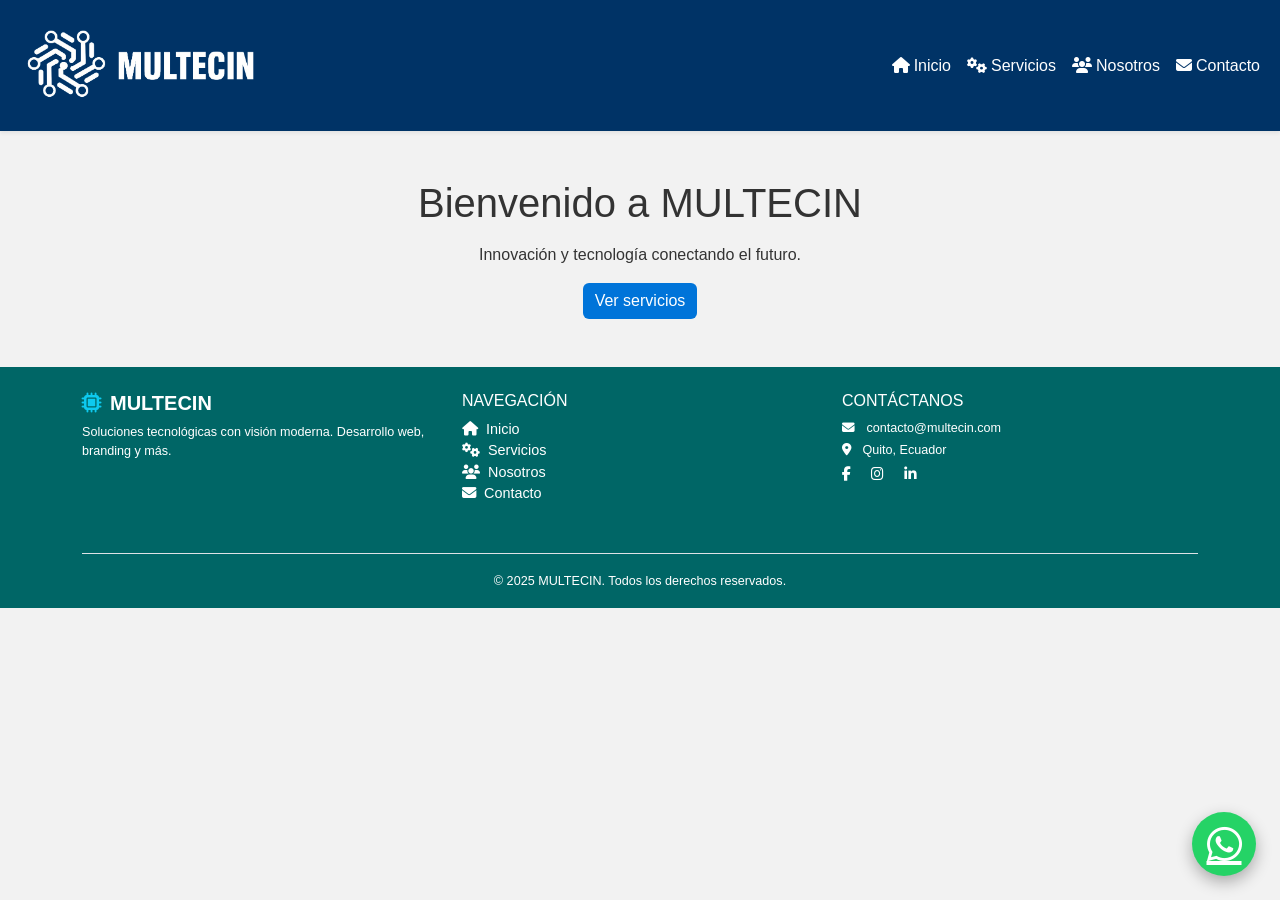
==== index.html @ b6601ba9 "sitio inicial" ====
<!DOCTYPE html>
<html lang="es">
<head>
  <meta charset="UTF-8">
  <meta name="viewport" content="width=device-width, initial-scale=1">
  <title>MULTECIN</title>
  <link href="https://cdn.jsdelivr.net/npm/bootstrap@5.3.0/dist/css/bootstrap.min.css" rel="stylesheet">
  <link rel="stylesheet" href="https://cdnjs.cloudflare.com/ajax/libs/font-awesome/6.5.0/css/all.min.css">
  <link href="css/styles.css" rel="stylesheet">
</head>

<body>

  <div id="navbar"></div>

  <!-- 🔹 Sección Inicio -->
  <section class="text-center py-5">
    <div class="container">
      <h1 class="mb-3">Bienvenido a MULTECIN</h1>
      <p>Innovación y tecnología conectando el futuro.</p>
      <a href="servicios.html" class="btn btn-primary">Ver servicios</a>
    </div>
  </section>
  
 <!-- Botón flotante de WhatsApp -->
  <a href="https://wa.me/593999999999?text=Hola%20MULTECIN,%20quiero%20más%20información" class="whatsapp-float" target="_blank" title="Escríbenos por WhatsApp">
    <i class="fab fa-whatsapp"></i>
  </a>


  <div id="footer"></div>

  <script src="https://cdn.jsdelivr.net/npm/bootstrap@5.3.0/dist/js/bootstrap.bundle.min.js"></script>
  <script src="js/scripts.js"></script>
</body>
</html>
---- css/styles.css ----
/* 🎨 Variables de color */
:root {
  --azul-principal: #0074D9;
  --azul-oscuro: #003366;
  --cian-acento: #00CFFF;
  --gris-claro: #F2F2F2;
  --gris-oscuro: #333333;
  --blanco: #FFFFFF;
  --azul-footer: #000066;
  --verde-footer: #006666;
}

/* 🧱 Estilos generales */
body {
  background-color: var(--gris-claro);
  color: var(--gris-oscuro);
  font-family: 'Segoe UI', Tahoma, Geneva, Verdana, sans-serif;
}

/* 🔹 Navbar */
.navbar {
  background-color: var(--azul-principal);
}

.navbar-brand,
.nav-link {
  color: white !important;
  font-weight: 500;
}

.nav-link:hover {
  color: var(--cian-acento); !important;
}

/* Estilo para el logo en la navbar */
.logo-navbar {
  height: auto;
  width: 256px;
}

/* Estilo para los enlaces */
.navbar .nav-link {
  color: var(--blanco); !important;
  font-weight: 500;
  transition: color 0.3s ease;
}

.navbar .nav-link:hover {
  color: var(--cian-acento) !important; /* cian brillante de tu paleta */
}

/* Fondo y sombra */
.navbar {
  background-color: var(--azul-oscuro); /* azul oscuro MULTECIN */
  box-shadow: 0 2px 6px rgba(0, 0, 0, 0.2);
}

/* 🔘 Botones */
.btn-primary {
  background-color: var(--azul-principal);
  border: none;
  transition: background-color 0.3s ease, color 0.3s ease;
}

.btn-primary:hover {
  background-color: var(--cian-acento);
  color: var(--azul-oscuro);
}

/* 🧾 Formularios */
input.form-control,
textarea.form-control {
  border: 1px solid var(--azul-principal);
  border-radius: 4px;
}

input.form-control:focus,
textarea.form-control:focus {
  box-shadow: 0 0 0 0.2rem rgba(0, 116, 217, 0.25);
  border-color: var(--cian-acento);
}

/* 📦 Secciones */
section {
  padding: 60px 0;
}

section.bg-white {
  background-color: white;
}

/* 🦶 Footer */
footer {
  background-color: var(--verde-footer);
  color: white;
  padding: 20px 0;
  font-size: 0.9rem;
}

footer p {
  margin: 0;
}

/* 📱 Responsive tweaks */
@media (max-width: 768px) {
  .navbar-nav {
    text-align: center;
  }

  section {
    padding: 40px 0;
  }
}

.whatsapp-float {
  position: fixed;
  bottom: 24px;
  right: 24px;
  background-color: #25D366;
  color: white;
  width: 64px;
  height: 64px;
  border-radius: 50%;
  display: flex;
  align-items: center;
  justify-content: center;
  box-shadow: 0 6px 16px rgba(0, 0, 0, 0.3);
  z-index: 1000;
  animation: fadeInUp 0.6s ease-out;
  transition: transform 0.3s ease, background-color 0.3s ease;
}

.whatsapp-float:hover {
  background-color: #1ebe57;
  transform: scale(1.1);
}

.whatsapp-float i {
  font-size: 40px;
}

/* Animación de entrada */
@keyframes fadeInUp {
  from {
    opacity: 0;
    transform: translateY(40px);
  }
  to {
    opacity: 1;
    transform: translateY(0);
  }
}

.whatsapp-svg {
  position: fixed;
  bottom: 24px;
  right: 24px;
  width: 64px;
  height: 64px;
  z-index: 1000;
  animation: bounceIn 0.8s ease;
  transition: transform 0.3s ease;
}

.whatsapp-svg:hover {
  transform: scale(1.1);
}

.whatsapp-icon {
  width: 100%;
  height: 100%;
}

/* Animación de entrada tipo rebote */
@keyframes bounceIn {
  0% {
    transform: scale(0.3);
    opacity: 0;
  }
  50% {
    transform: scale(1.05);
    opacity: 1;
  }
  70% {
    transform: scale(0.9);
  }
  100% {
    transform: scale(1);
  }
}

.logo-container {
  padding: 30px 60px;
}

.logo-container img {
  height: auto;
  width: 256px;
}
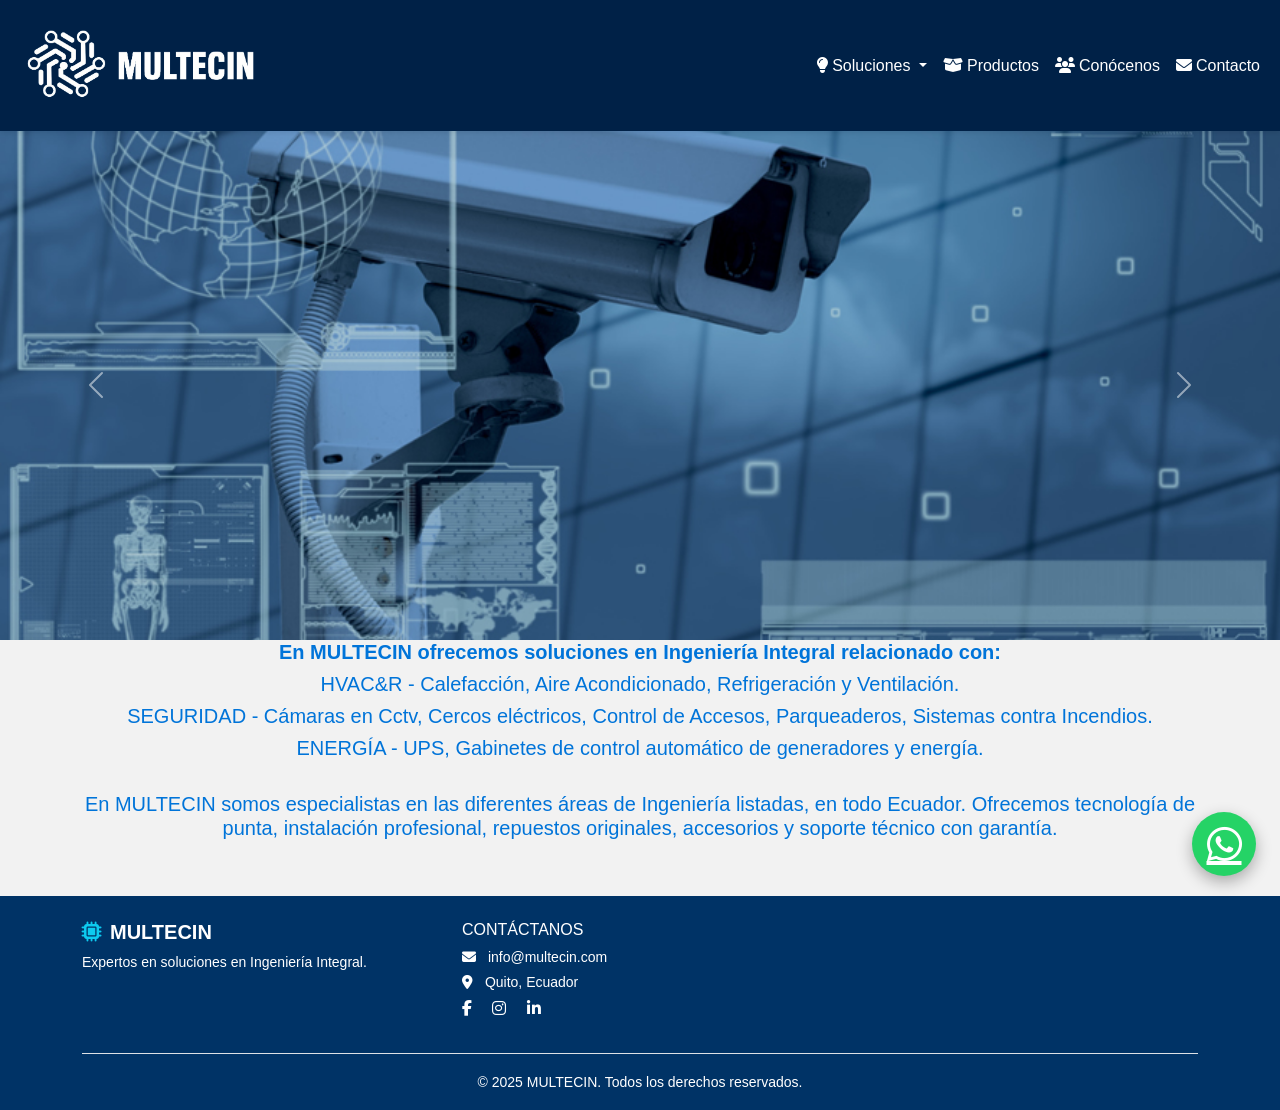
==== commit f9d30c8b: "Update Diseño" ====
--- a/index.html
+++ b/index.html
@@ -1,5 +1,6 @@
 <!DOCTYPE html>
 <html lang="es">
+
 <head>
   <meta charset="UTF-8">
   <meta name="viewport" content="width=device-width, initial-scale=1">
@@ -10,20 +11,52 @@
 </head>
 
 <body>
-
   <div id="navbar"></div>
 
   <!-- 🔹 Sección Inicio -->
   <section class="text-center py-5">
+    <!-- 🔄 Carrusel de imágenes -->
+    <div id="carouselMultecin" class="carousel slide" data-bs-ride="carousel">
+      <div class="carousel-inner">
+        <div class="carousel-item active">
+          <img src="assets/img/camara01.jpg" class="d-block w-100" alt="Seguridad Video Vigilancia">
+        </div>
+        <!--
+        <div class="carousel-item">
+          <img src="assets/img/camara02.jpg" class="d-block w-100" alt="Camaras de Seguridad">
+        </div>
+        -->
+        <div class="carousel-item">
+          <img src="assets/img/cerca01.jpg" class="d-block w-100" alt="Cercos Eléctricos">
+        </div>
+        <div class="carousel-item">
+          <img src="assets/img/control01.jpg" class="d-block w-100" alt="Control de Accesos">
+        </div>
+        <div class="carousel-item">
+          <img src="assets/img/aire01.jpg" class="d-block w-100 h-100" alt="Aire Acondicionado">
+        </div>
+      </div>
+      <button class="carousel-control-prev" type="button" data-bs-target="#carouselMultecin" data-bs-slide="prev">
+        <span class="carousel-control-prev-icon"></span>
+      </button>
+      <button class="carousel-control-next" type="button" data-bs-target="#carouselMultecin" data-bs-slide="next">
+        <span class="carousel-control-next-icon"></span>
+      </button>
+    </div>
+
     <div class="container">
-      <h1 class="mb-3">Bienvenido a MULTECIN</h1>
-      <p>Innovación y tecnología conectando el futuro.</p>
-      <a href="servicios.html" class="btn btn-primary">Ver servicios</a>
+      <h5 class="texto-destacado">En MULTECIN ofrecemos soluciones en Ingeniería Integral relacionado con:</h5>
+      <h5 class="texto-normal">HVAC&R - Calefacción, Aire Acondicionado, Refrigeración y Ventilación.</h5>
+      <h5 class="texto-normal">SEGURIDAD - Cámaras en Cctv, Cercos eléctricos, Control de Accesos, Parqueaderos, Sistemas contra Incendios.</h5>
+      <h5 class="texto-normal">ENERGÍA - UPS, Gabinetes de control automático de generadores y energía.</h5>
+      <br>
+      <h5 class="texto-normal">En MULTECIN somos especialistas en las diferentes áreas de Ingeniería listadas, en todo Ecuador. Ofrecemos tecnología de punta, instalación profesional, repuestos originales, accesorios y soporte técnico con garantía.</h5>
     </div>
   </section>
-  
- <!-- Botón flotante de WhatsApp -->
-  <a href="https://wa.me/593999999999?text=Hola%20MULTECIN,%20quiero%20más%20información" class="whatsapp-float" target="_blank" title="Escríbenos por WhatsApp">
+
+  <!-- Botón flotante de WhatsApp -->
+  <a href="https://api.whatsapp.com/send?phone=593987114180&amp;text=Hola%20me%20ayuda%20con…" class="whatsapp-float"
+    target="_blank" title="Escríbenos por WhatsApp">
     <i class="fab fa-whatsapp"></i>
   </a>
 
@@ -33,4 +66,5 @@
   <script src="https://cdn.jsdelivr.net/npm/bootstrap@5.3.0/dist/js/bootstrap.bundle.min.js"></script>
   <script src="js/scripts.js"></script>
 </body>
-</html>
+
+</html>
--- a/css/styles.css
+++ b/css/styles.css
@@ -1,6 +1,7 @@
 /* 🎨 Variables de color */
 :root {
   --azul-principal: #0074D9;
+  --azul-claro: #56a9fc;
   --azul-oscuro: #003366;
   --cian-acento: #00CFFF;
   --gris-claro: #F2F2F2;
@@ -15,13 +16,10 @@
   background-color: var(--gris-claro);
   color: var(--gris-oscuro);
   font-family: 'Segoe UI', Tahoma, Geneva, Verdana, sans-serif;
+  padding-top: 82px; /* Espacio para la navbar fija */
 }
 
 /* 🔹 Navbar */
-.navbar {
-  background-color: var(--azul-principal);
-}
-
 .navbar-brand,
 .nav-link {
   color: white !important;
@@ -29,7 +27,7 @@
 }
 
 .nav-link:hover {
-  color: var(--cian-acento); !important;
+  color: var(--cian-acento) !important;
 }
 
 /* Estilo para el logo en la navbar */
@@ -40,7 +38,7 @@
 
 /* Estilo para los enlaces */
 .navbar .nav-link {
-  color: var(--blanco); !important;
+  color: var(--blanco) !important;
   font-weight: 500;
   transition: color 0.3s ease;
 }
@@ -91,10 +89,13 @@
 
 /* 🦶 Footer */
 footer {
-  background-color: var(--verde-footer);
+  /*background-color: var(--verde-footer);*/
+  background-color: var(--azul-oscuro); /* azul oscuro MULTECIN */
+  /*
   color: white;
   padding: 20px 0;
   font-size: 0.9rem;
+  */
 }
 
 footer p {
@@ -197,3 +198,30 @@
   height: auto;
   width: 256px;
 }
+
+/* 🖱️ Activar dropdown al pasar el mouse */
+.nav-item.dropdown:hover .dropdown-menu {
+  display: block;
+  margin-top: 0;
+}
+
+/* Control imagen carrusel */
+.carousel-item img {
+  max-height: 510px;
+  object-fit: cover;
+}
+
+/*Textos destacados y normales */
+.texto-destacado {
+  color: var(--azul-principal);
+  font-weight: bold;
+}
+
+.texto-normal {
+  color: var(--azul-principal);
+}
+
+.texto-arriba {
+  color: var(--azul-oscuro);
+}
+
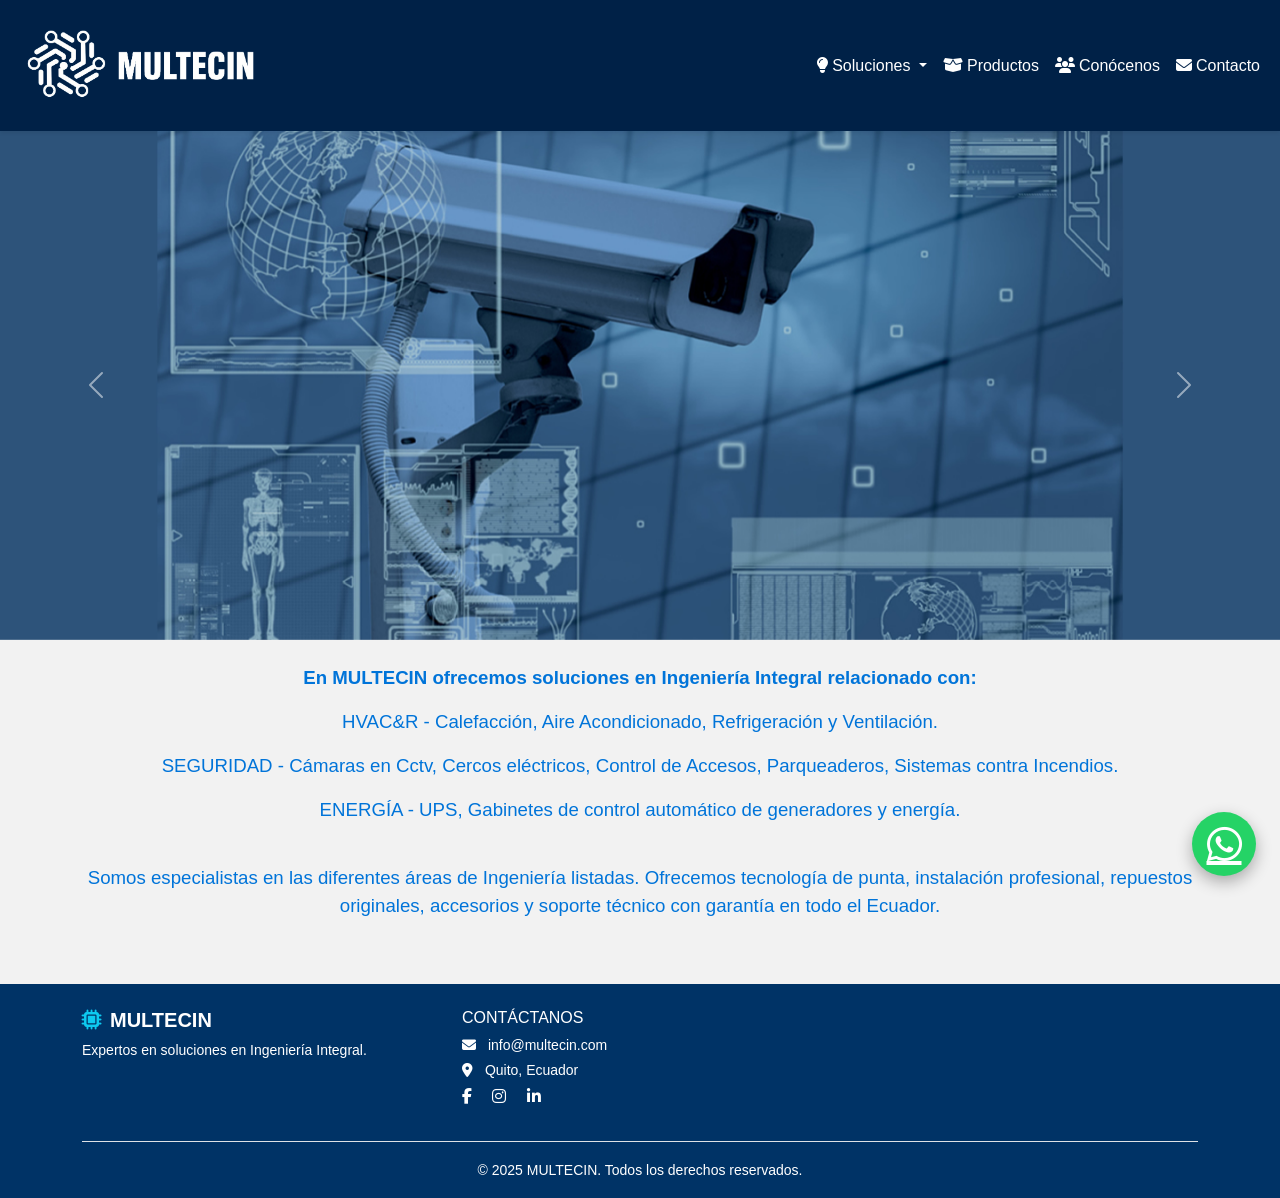
==== commit 43b365a8: "Arreglo Imagenes" ====
--- a/index.html
+++ b/index.html
@@ -4,7 +4,7 @@
 <head>
   <meta charset="UTF-8">
   <meta name="viewport" content="width=device-width, initial-scale=1">
-  <title>MULTECIN</title>
+  <title>MULTECIN - Soluciones en Ingeniería Integral</title>
   <link href="https://cdn.jsdelivr.net/npm/bootstrap@5.3.0/dist/css/bootstrap.min.css" rel="stylesheet">
   <link rel="stylesheet" href="https://cdnjs.cloudflare.com/ajax/libs/font-awesome/6.5.0/css/all.min.css">
   <link href="css/styles.css" rel="stylesheet">
@@ -45,12 +45,13 @@
     </div>
 
     <div class="container">
-      <h5 class="texto-destacado">En MULTECIN ofrecemos soluciones en Ingeniería Integral relacionado con:</h5>
-      <h5 class="texto-normal">HVAC&R - Calefacción, Aire Acondicionado, Refrigeración y Ventilación.</h5>
-      <h5 class="texto-normal">SEGURIDAD - Cámaras en Cctv, Cercos eléctricos, Control de Accesos, Parqueaderos, Sistemas contra Incendios.</h5>
-      <h5 class="texto-normal">ENERGÍA - UPS, Gabinetes de control automático de generadores y energía.</h5>
       <br>
-      <h5 class="texto-normal">En MULTECIN somos especialistas en las diferentes áreas de Ingeniería listadas, en todo Ecuador. Ofrecemos tecnología de punta, instalación profesional, repuestos originales, accesorios y soporte técnico con garantía.</h5>
+      <p class="texto-destacado">En MULTECIN ofrecemos soluciones en Ingeniería Integral relacionado con:</p>
+      <p class="texto-normal">HVAC&R - Calefacción, Aire Acondicionado, Refrigeración y Ventilación.</p>
+      <p class="texto-normal">SEGURIDAD - Cámaras en Cctv, Cercos eléctricos, Control de Accesos, Parqueaderos, Sistemas contra Incendios.</p>
+      <p class="texto-normal">ENERGÍA - UPS, Gabinetes de control automático de generadores y energía.</p>
+      <br>
+      <p class="texto-normal">Somos especialistas en las diferentes áreas de Ingeniería listadas. Ofrecemos tecnología de punta, instalación profesional, repuestos originales, accesorios y soporte técnico con garantía en todo el Ecuador.</p>
     </div>
   </section>
 
--- a/css/styles.css
+++ b/css/styles.css
@@ -215,10 +215,12 @@
 .texto-destacado {
   color: var(--azul-principal);
   font-weight: bold;
+  font-size: 14pt;
 }
 
 .texto-normal {
   color: var(--azul-principal);
+  font-size: 14pt;
 }
 
 .texto-arriba {
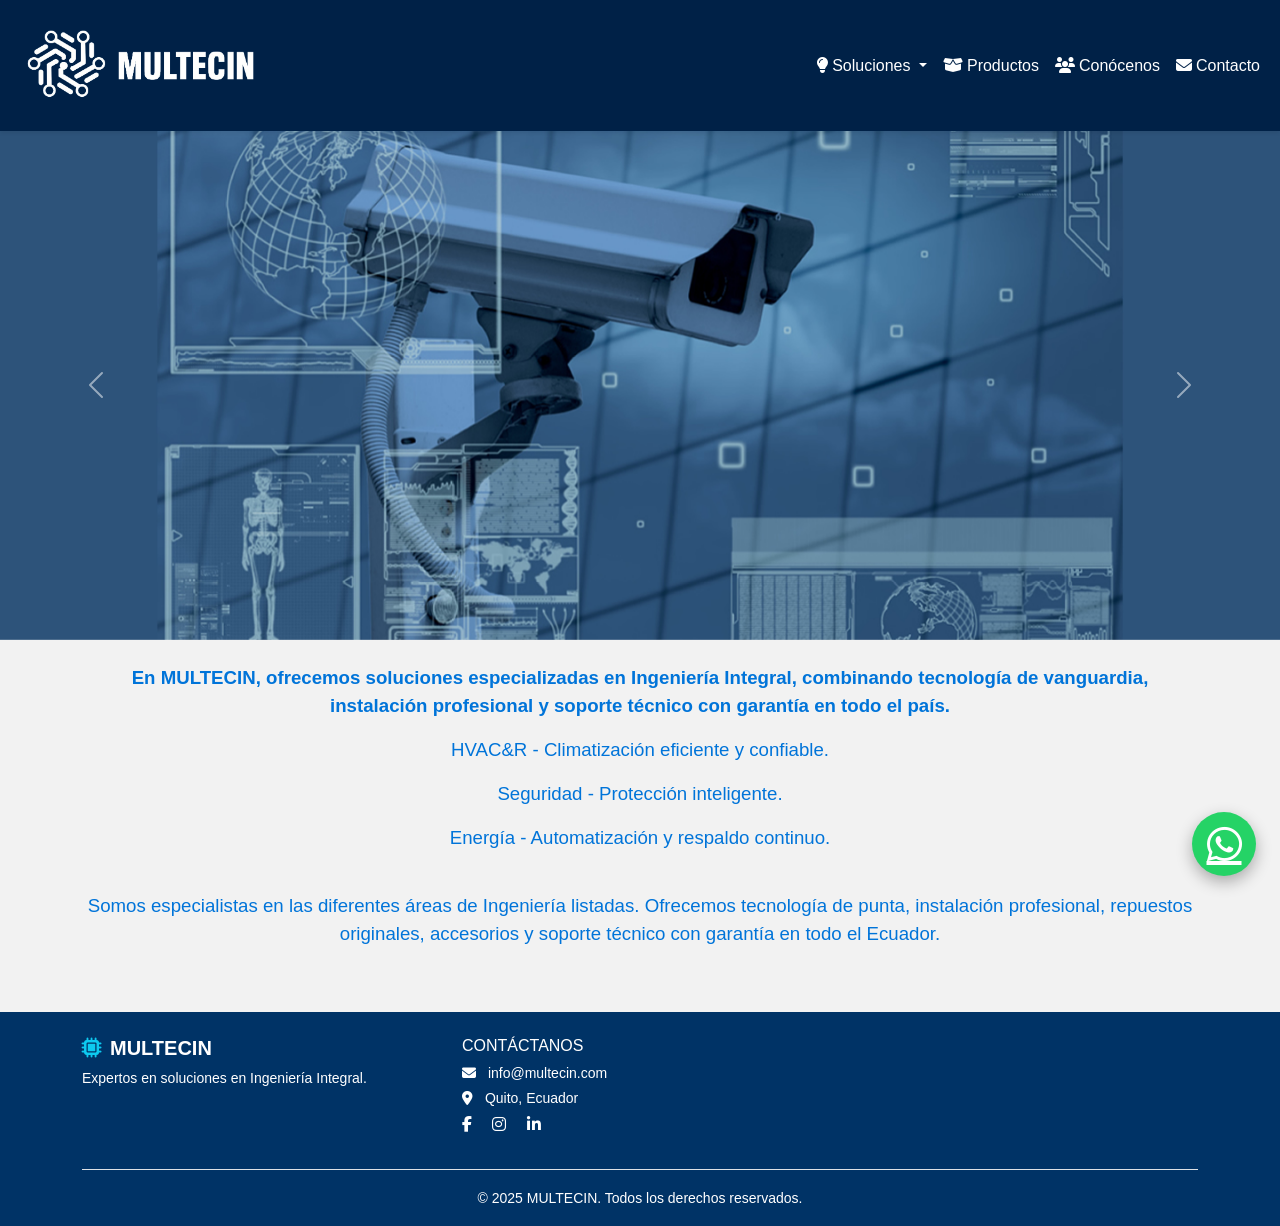
==== commit e7e17371: "Texto presentacion" ====
--- a/index.html
+++ b/index.html
@@ -46,10 +46,10 @@
 
     <div class="container">
       <br>
-      <p class="texto-destacado">En MULTECIN ofrecemos soluciones en Ingeniería Integral relacionado con:</p>
-      <p class="texto-normal">HVAC&R - Calefacción, Aire Acondicionado, Refrigeración y Ventilación.</p>
-      <p class="texto-normal">SEGURIDAD - Cámaras en Cctv, Cercos eléctricos, Control de Accesos, Parqueaderos, Sistemas contra Incendios.</p>
-      <p class="texto-normal">ENERGÍA - UPS, Gabinetes de control automático de generadores y energía.</p>
+      <p class="texto-destacado">En MULTECIN, ofrecemos soluciones especializadas en Ingeniería Integral, combinando tecnología de vanguardia, instalación profesional y soporte técnico con garantía en todo el país.</p>
+      <p class="texto-normal">HVAC&R - Climatización eficiente y confiable.</p>
+      <p class="texto-normal">Seguridad - Protección inteligente.</p>
+      <p class="texto-normal">Energía - Automatización y respaldo continuo.</p>
       <br>
       <p class="texto-normal">Somos especialistas en las diferentes áreas de Ingeniería listadas. Ofrecemos tecnología de punta, instalación profesional, repuestos originales, accesorios y soporte técnico con garantía en todo el Ecuador.</p>
     </div>
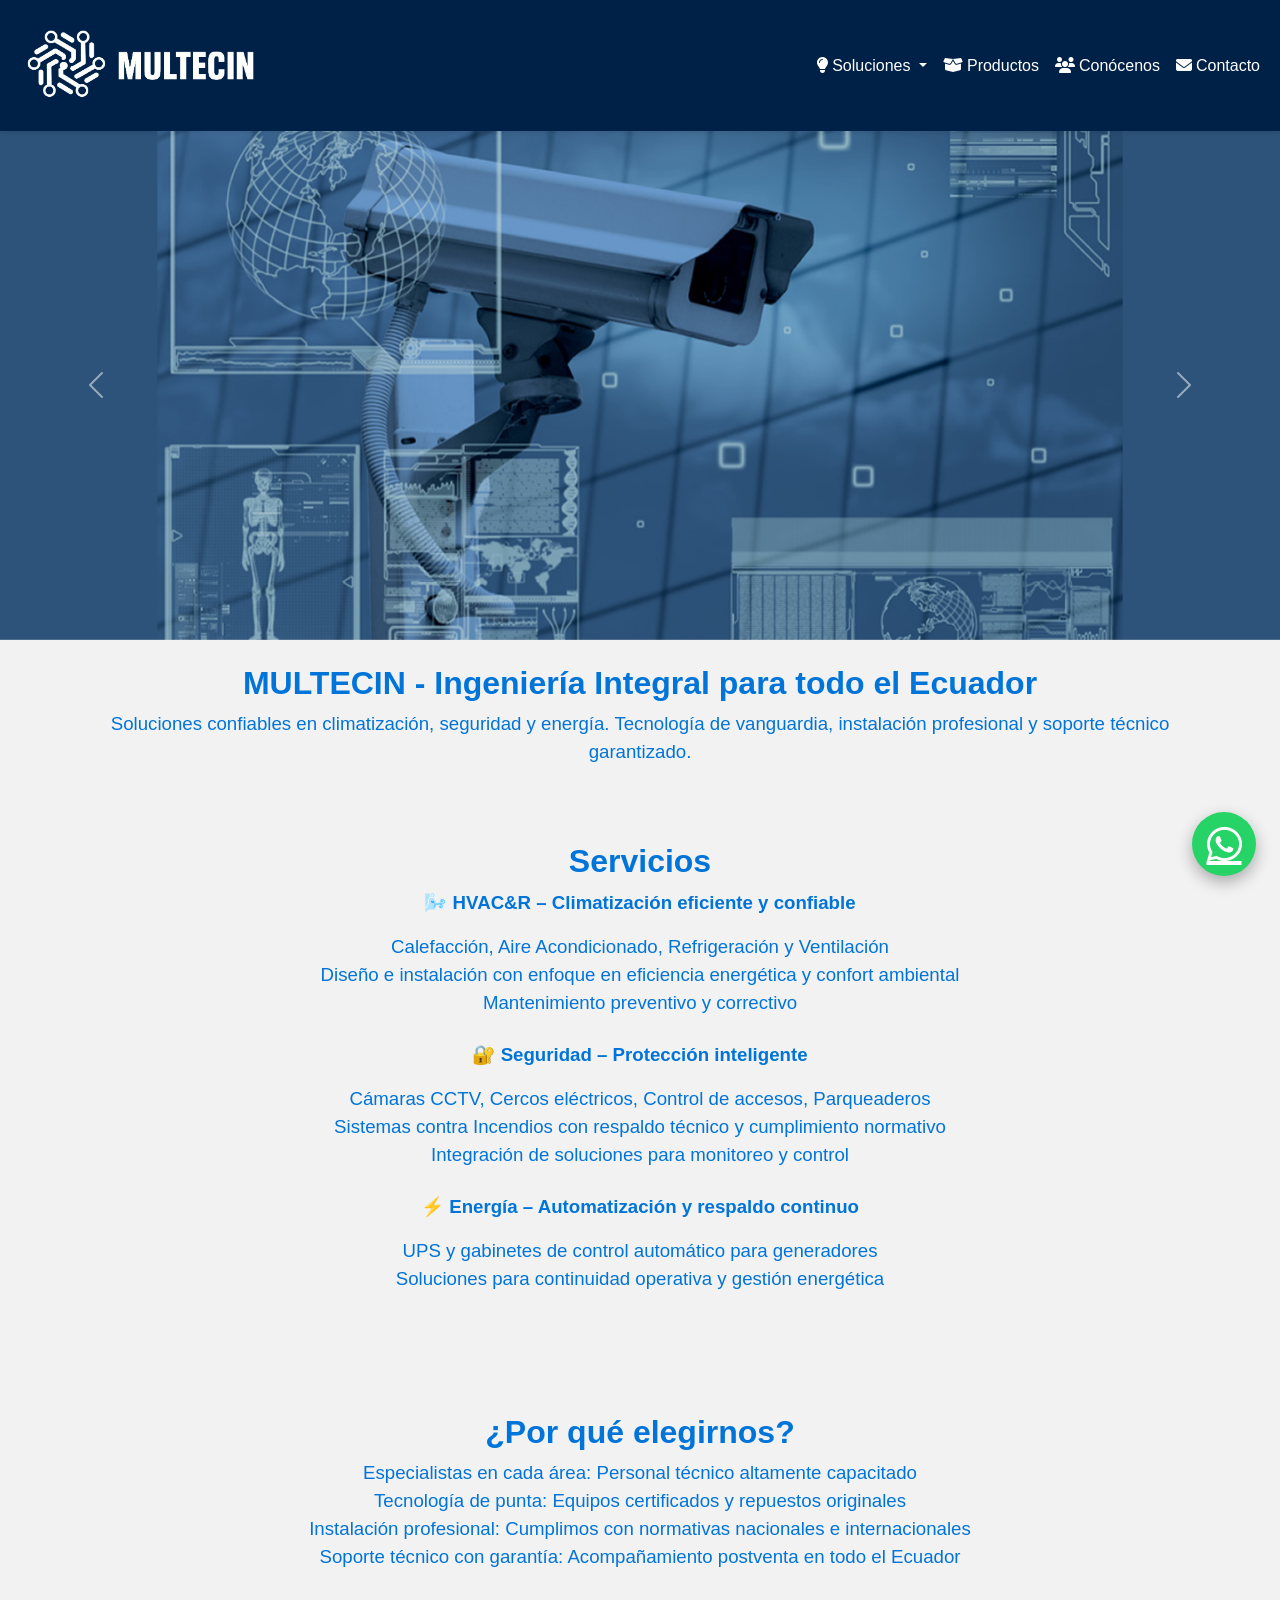
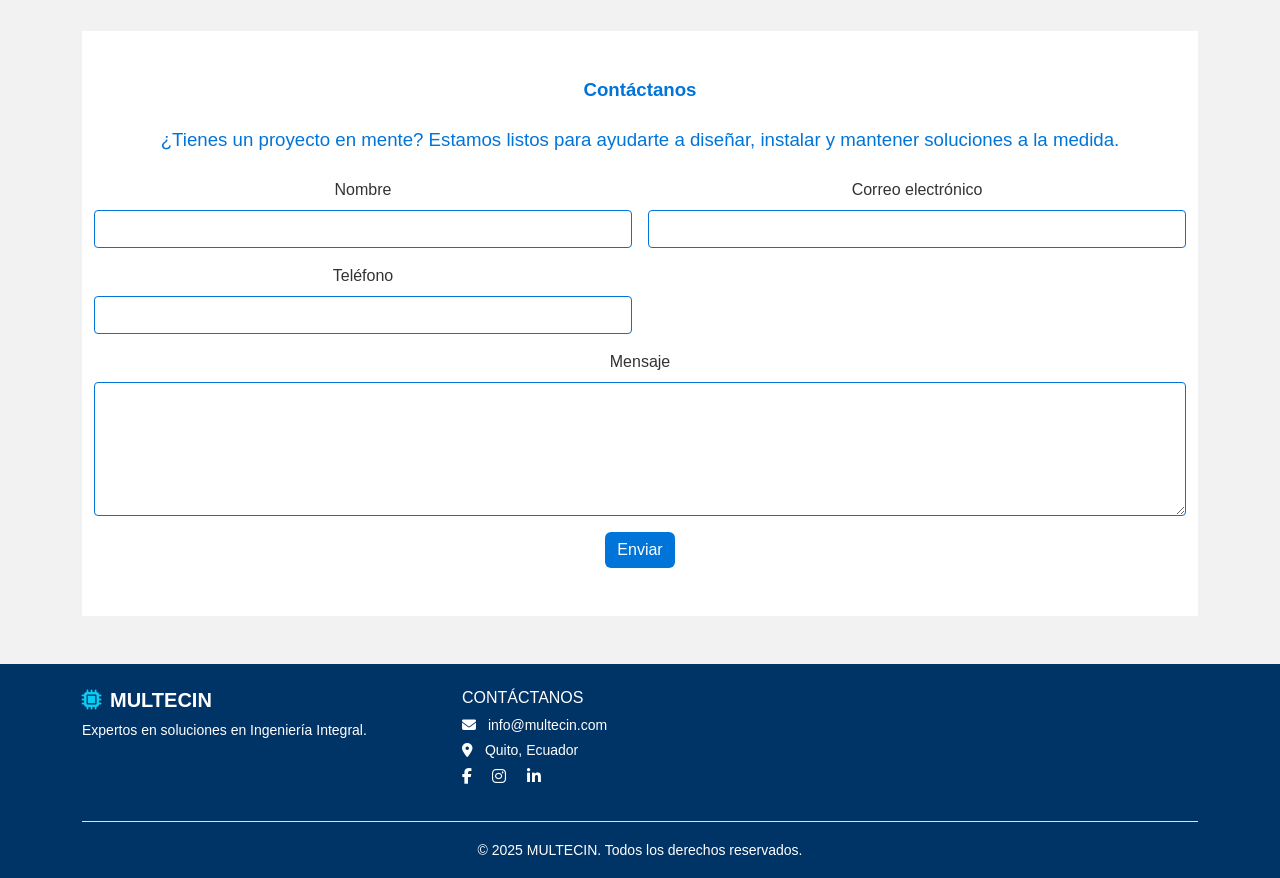
==== commit 1bf1603f: "modificacion texto servicios" ====
--- a/index.html
+++ b/index.html
@@ -46,12 +46,84 @@
 
     <div class="container">
       <br>
-      <p class="texto-destacado">En MULTECIN, ofrecemos soluciones especializadas en Ingeniería Integral, combinando tecnología de vanguardia, instalación profesional y soporte técnico con garantía en todo el país.</p>
-      <p class="texto-normal">HVAC&R - Climatización eficiente y confiable.</p>
-      <p class="texto-normal">Seguridad - Protección inteligente.</p>
-      <p class="texto-normal">Energía - Automatización y respaldo continuo.</p>
-      <br>
-      <p class="texto-normal">Somos especialistas en las diferentes áreas de Ingeniería listadas. Ofrecemos tecnología de punta, instalación profesional, repuestos originales, accesorios y soporte técnico con garantía en todo el Ecuador.</p>
+      <h2 class="texto-azul-destacado">MULTECIN - Ingeniería Integral para todo el Ecuador</h2>
+      <p class="texto-normal">Soluciones confiables en climatización, seguridad y energía. Tecnología de vanguardia,
+        instalación profesional y soporte técnico garantizado.</p>
+      <section id="servicios">
+        <h2 class="texto-azul-destacado">Servicios</h2>
+        <article>
+          <p class="texto-destacado">🌬️ HVAC&R – Climatización eficiente y confiable</p>
+          <ul class="no-bullets">
+            <li class="texto-normal">Calefacción, Aire Acondicionado, Refrigeración y Ventilación</li>
+            <li class="texto-normal">Diseño e instalación con enfoque en eficiencia energética y confort ambiental</li>
+            <li class="texto-normal">Mantenimiento preventivo y correctivo</li>
+          </ul>
+        </article>
+        <br>
+        <article>
+          <p class="texto-destacado">🔐 Seguridad – Protección inteligente</p>
+          <ul class="no-bullets">
+            <li class="texto-normal">Cámaras CCTV, Cercos eléctricos, Control de accesos, Parqueaderos</li>
+            <li class="texto-normal">Sistemas contra Incendios con respaldo técnico y cumplimiento normativo</li>
+            <li class="texto-normal">Integración de soluciones para monitoreo y control</li>
+          </ul>
+        </article>
+        <br>
+        <article>
+          <p class="texto-destacado">⚡ Energía – Automatización y respaldo continuo</p>
+          <ul class="no-bullets">
+            <li class="texto-normal">UPS y gabinetes de control automático para generadores</li>
+            <li class="texto-normal">Soluciones para continuidad operativa y gestión energética</li>
+          </ul>
+        </article>
+      </section>
+      <section id="porque-elegirnos">
+        <h2 class="texto-azul-destacado">¿Por qué elegirnos?</h2>
+        <ul class="no-bullets">
+          <li class="texto-normal">Especialistas en cada área: Personal técnico altamente capacitado</li>
+          <li class="texto-normal">Tecnología de punta: Equipos certificados y repuestos originales</li>
+          <li class="texto-normal">Instalación profesional: Cumplimos con normativas nacionales e internacionales</li>
+          <li class="texto-normal">Soporte técnico con garantía: Acompañamiento postventa en todo el Ecuador</li>
+        </ul>
+      </section>
+      <section id="contacto" class="bg-white py-5">
+        <div class="container">
+          <h2 class="texto-destacado mb-4">Contáctanos</h2>
+          <p class="texto-normal mb-4">
+            ¿Tienes un proyecto en mente? Estamos listos para ayudarte a diseñar, instalar y mantener soluciones a la
+            medida.
+          </p>
+
+          <form action="mailto:info@multecin.ec" method="post" enctype="text/plain" class="row g-3">
+            <div class="col-md-6">
+              <label for="nombre" class="form-label">Nombre</label>
+              <input type="text" id="nombre" name="nombre" class="form-control" required>
+            </div>
+
+            <div class="col-md-6">
+              <label for="email" class="form-label">Correo electrónico</label>
+              <input type="email" id="email" name="email" class="form-control" required>
+            </div>
+
+            <div class="col-md-6">
+              <label for="telefono" class="form-label">Teléfono</label>
+              <input type="tel" id="telefono" name="telefono" class="form-control">
+            </div>
+
+            <div class="col-12">
+              <label for="mensaje" class="form-label">Mensaje</label>
+              <textarea id="mensaje" name="mensaje" rows="5" class="form-control" required></textarea>
+            </div>
+
+            <div class="col-12">
+              <button type="submit" class="btn btn-primary">Enviar</button>
+            </div>
+          </form>
+        </div>
+      </section>
+
+
+
     </div>
   </section>
 
--- a/css/styles.css
+++ b/css/styles.css
@@ -223,7 +223,22 @@
   font-size: 14pt;
 }
 
+.texto-azul {
+  color: var(--azul-principal);
+}
+
+.texto-azul-destacado {
+  color: var(--azul-principal);
+  font-weight: bold;
+}
+
 .texto-arriba {
   color: var(--azul-oscuro);
 }
 
+.no-bullets {
+  list-style: none;
+  padding: 0;
+  margin: 0;
+}
+
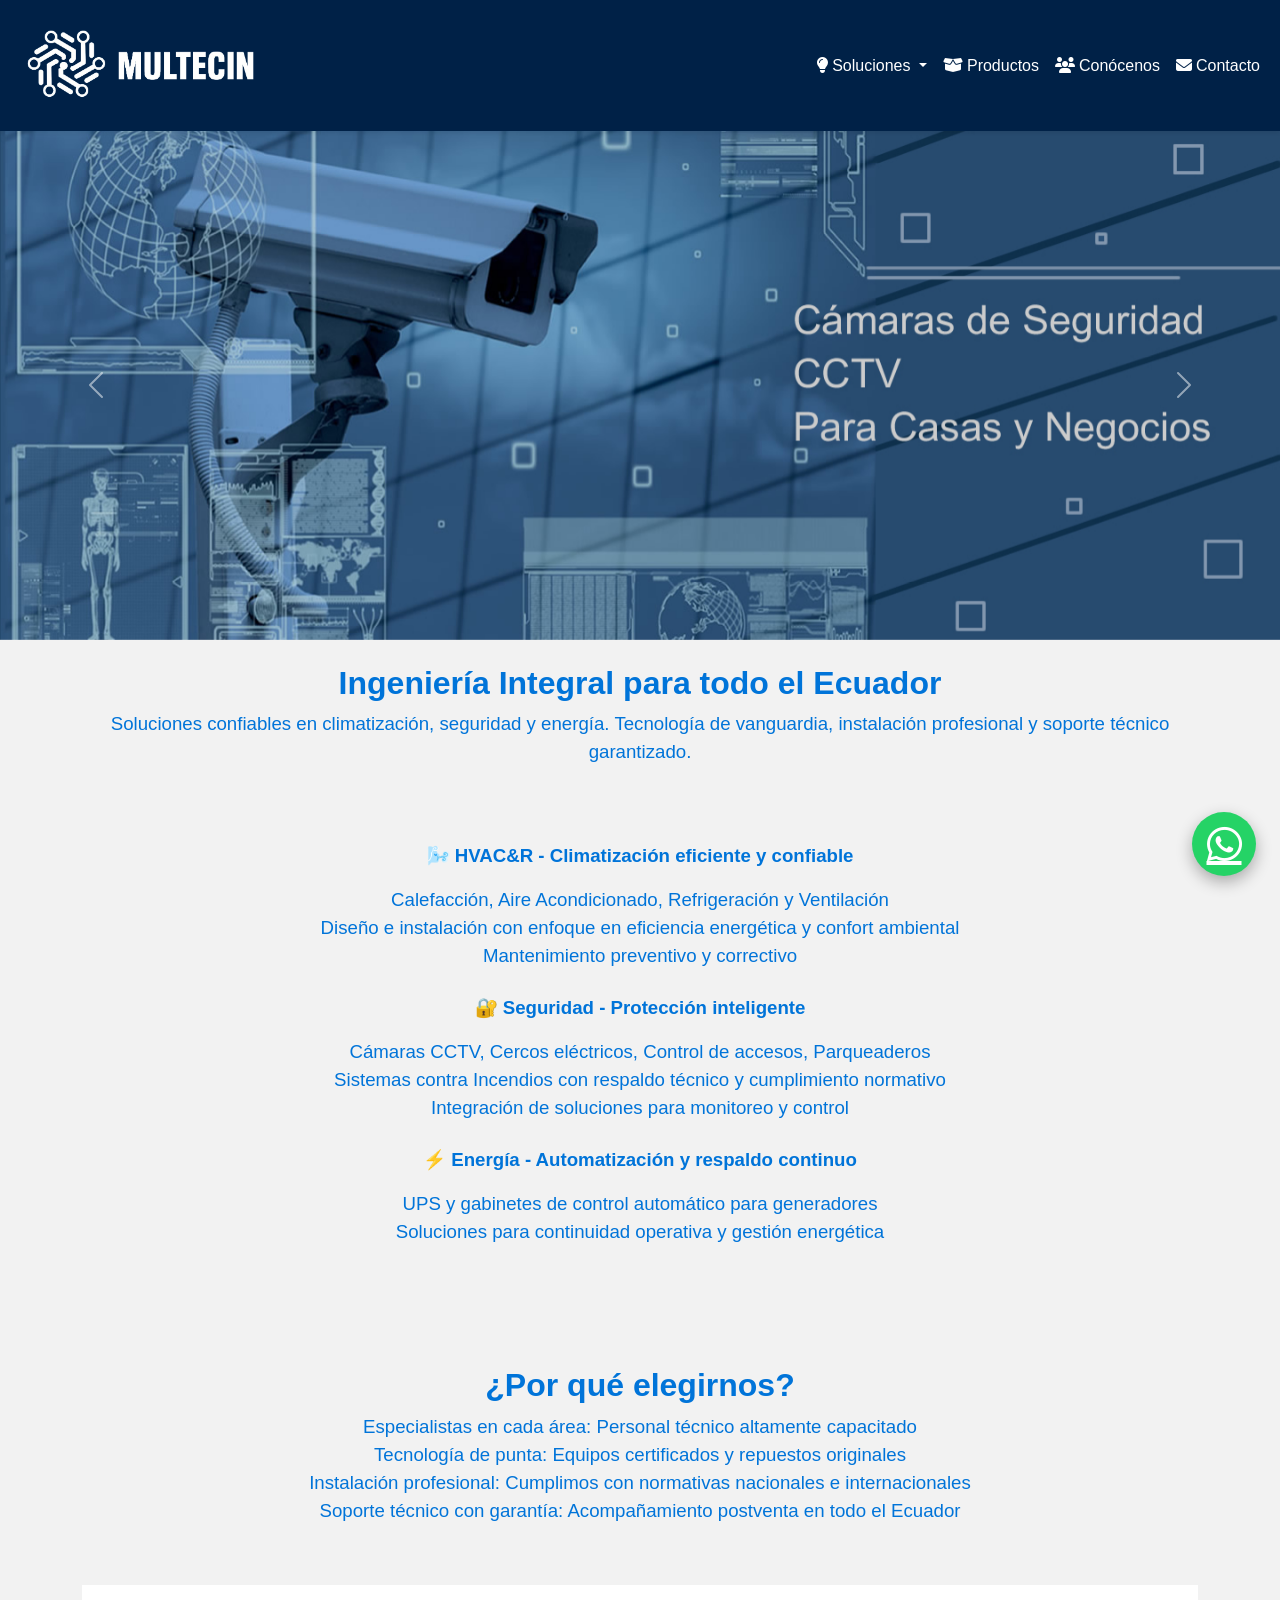
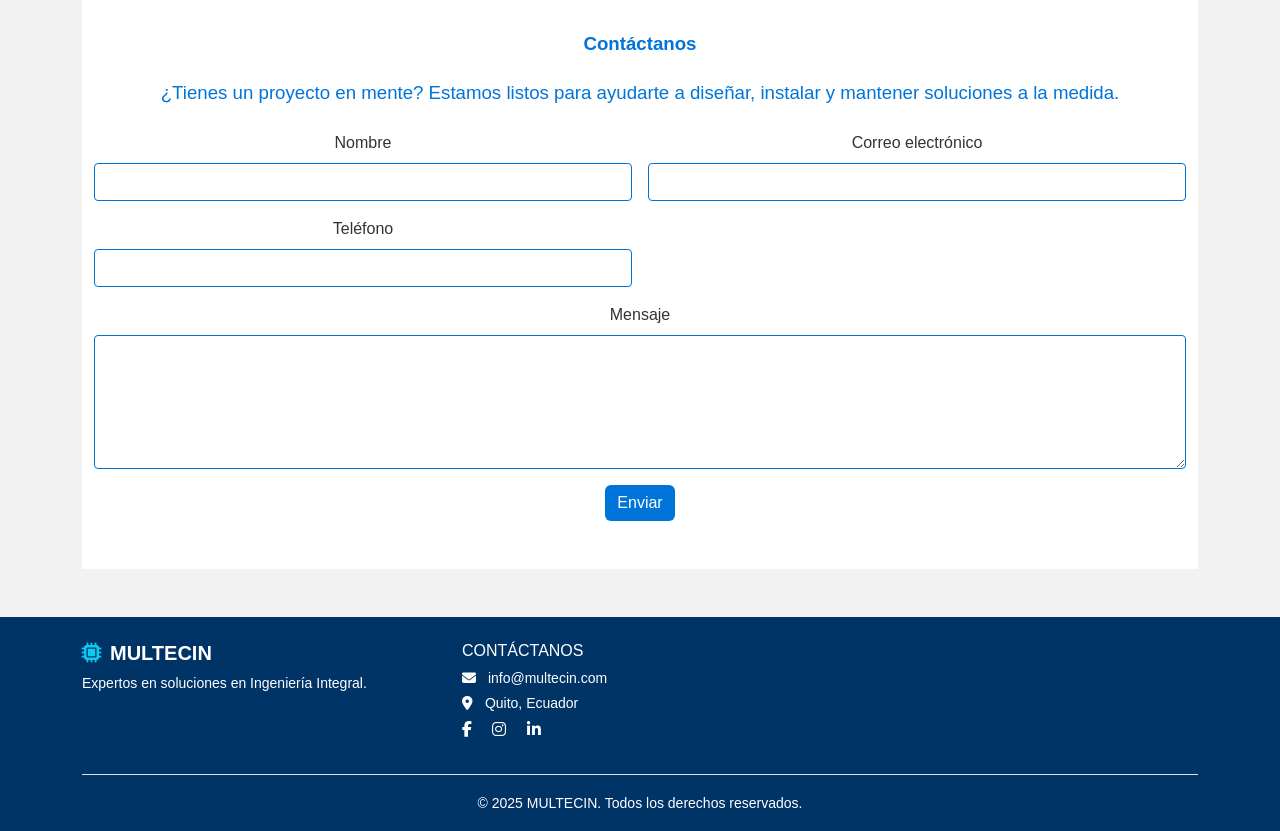
==== commit 58cf251b: "Cambios texto presentación" ====
--- a/index.html
+++ b/index.html
@@ -46,13 +46,15 @@
 
     <div class="container">
       <br>
-      <h2 class="texto-azul-destacado">MULTECIN - Ingeniería Integral para todo el Ecuador</h2>
+      <h2 class="texto-azul-destacado">Ingeniería Integral para todo el Ecuador</h2>
       <p class="texto-normal">Soluciones confiables en climatización, seguridad y energía. Tecnología de vanguardia,
         instalación profesional y soporte técnico garantizado.</p>
       <section id="servicios">
-        <h2 class="texto-azul-destacado">Servicios</h2>
+        <!-- 
+          <h2 class="texto-azul-destacado">Servicios</h2>
+        -->
         <article>
-          <p class="texto-destacado">🌬️ HVAC&R – Climatización eficiente y confiable</p>
+          <p class="texto-destacado">🌬️ HVAC&R - Climatización eficiente y confiable</p>
           <ul class="no-bullets">
             <li class="texto-normal">Calefacción, Aire Acondicionado, Refrigeración y Ventilación</li>
             <li class="texto-normal">Diseño e instalación con enfoque en eficiencia energética y confort ambiental</li>
@@ -61,7 +63,7 @@
         </article>
         <br>
         <article>
-          <p class="texto-destacado">🔐 Seguridad – Protección inteligente</p>
+          <p class="texto-destacado">🔐 Seguridad - Protección inteligente</p>
           <ul class="no-bullets">
             <li class="texto-normal">Cámaras CCTV, Cercos eléctricos, Control de accesos, Parqueaderos</li>
             <li class="texto-normal">Sistemas contra Incendios con respaldo técnico y cumplimiento normativo</li>
@@ -70,7 +72,7 @@
         </article>
         <br>
         <article>
-          <p class="texto-destacado">⚡ Energía – Automatización y respaldo continuo</p>
+          <p class="texto-destacado">⚡ Energía - Automatización y respaldo continuo</p>
           <ul class="no-bullets">
             <li class="texto-normal">UPS y gabinetes de control automático para generadores</li>
             <li class="texto-normal">Soluciones para continuidad operativa y gestión energética</li>
